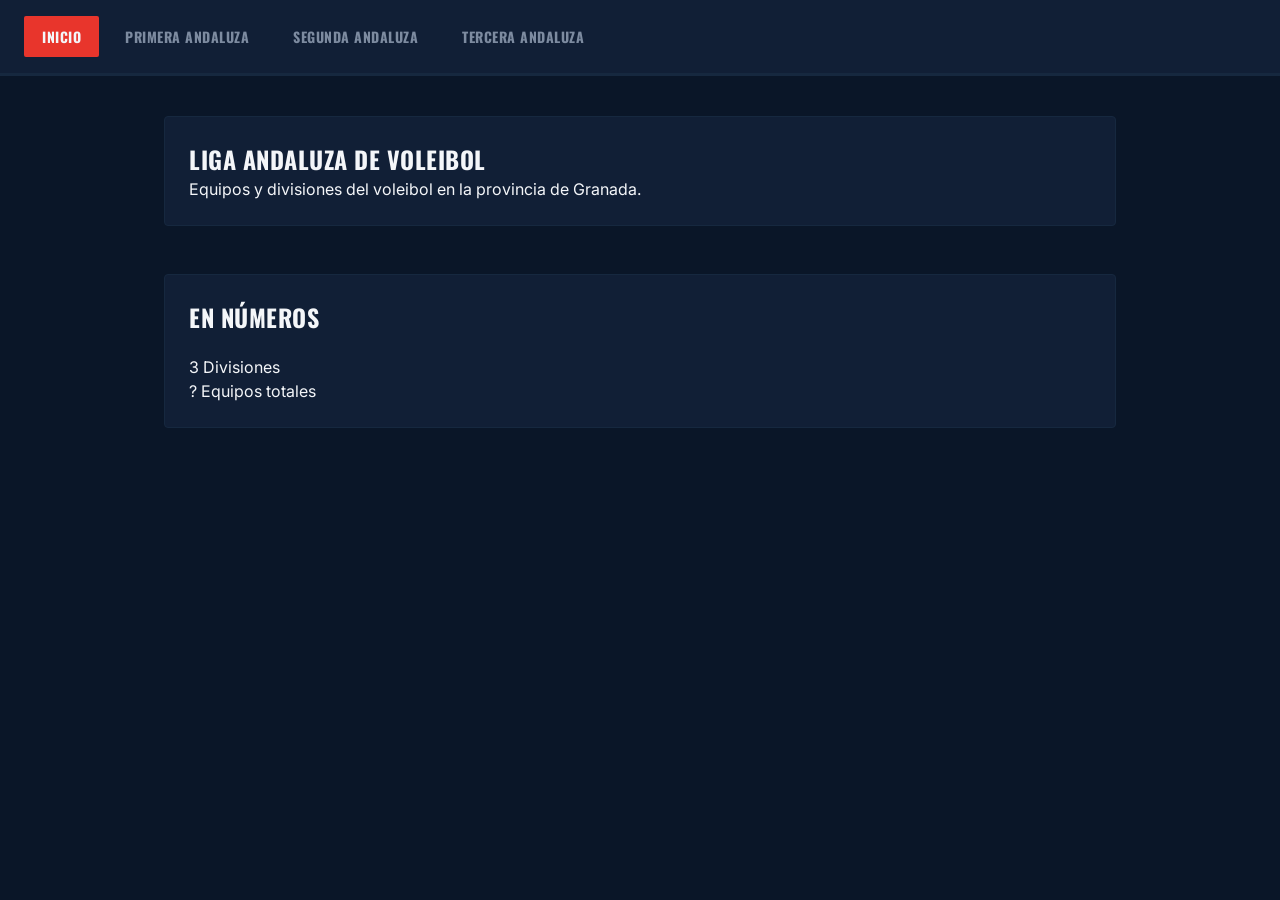
==== index.html @ 23685a04 "Primera versión de la web de la Liga Andaluza de Voleibol" ====
<!DOCTYPE html>
<html lang="es">
    <head>
        <title>Liga Andaluza de Voleibol Granada</title>
        <meta charset="UTF-8">
        <meta name="viewport" content="width=device-width, initial-scale=1.0">
        <link rel="preconnect" href="https://fonts.googleapis.com">
        <link href="https://fonts.googleapis.com/css2?family=Oswald:wght@700&family=Inter:wght@400;500&display=swap" rel="stylesheet">
        <link rel="stylesheet" href="./estilo.css">
    </head>
    <body>
        <header>
            <nav>
                <a href="index.html" class="activo">Inicio</a>
                <a href="primera.html">Primera Andaluza</a>
                <a href="segunda.html">Segunda Andaluza</a>
                <a href="tercera.html">Tercera Andaluza</a>
            </nav>
        </header>
        <main>
            <section id="bienvenida">
                <h1>Liga Andaluza de Voleibol</h1>
                <p>Equipos y divisiones del voleibol en la provincia de Granada.</p>
            </section>

            <section id="resumen">
                <h2>En números</h2>
                <div class="stats">
                    <div class="stat">
                        <span class="numero">3</span>
                        <span class="etiqueta">Divisiones</span>
                    </div>
                    <div class="stat">
                        <span class="numero">?</span>
                        <span class="etiqueta">Equipos totales</span>
                    </div>
                </div>
            </section>
        </main>
    </body>
</html>
---- estilo.css ----
/* VARIABLES DE COLOR */
:root {
    --fondo: #0a1628;
    --panel: #111f36;
    --franja: #16283f;
    --rojo: #e8352c;
    --texto: #f4f6f9;
    --texto-secundario: #7d8ba0;
}

/* RESPINSIVE */
@media (max-width: 700px) {
    /* estas reglas solo se aplican si la ventana mide 700px o menos */
}

@media (max-width: 480px) {
    nav {
        padding: 10px 12px;
        gap: 2px;
    }

    nav a {
        font-size: 11px;
        padding: 8px 10px;
        letter-spacing: 0;
    }
}

@media (max-width: 480px) {
    nav {
        padding: 10px 12px;
        gap: 2px;
    }

    nav a {
        font-size: 11px;
        padding: 8px 10px;
        letter-spacing: 0;
    }

    .grupos {
        flex-direction: column;
    }
}

/* RESETEO BÁSICO */
* {
    box-sizing: border-box;
    margin: 0;
    padding: 0;
}

/* ESTILOS GLOBALES */
body {
    background-color: var(--fondo);
    color: var(--texto);
    font-family: 'Inter', sans-serif;
    line-height: 1.5;
}

h1, h2, h3 {
    font-family: 'Oswald', sans-serif;
    font-weight: 700;
    text-transform: uppercase;
    letter-spacing: 0.5px;
}

/* CABECERA Y NAVEGACIÓN */
header {
    background-color: var(--panel);
    border-bottom: 3px solid var(--franja);
    position: sticky;
    top: 0;
}

nav {
    display: flex;
    gap: 8px;
    padding: 16px 24px;
}

nav a {
    color: var(--texto-secundario);
    text-decoration: none;
    font-family: 'Oswald', sans-serif;
    font-weight: 700;
    text-transform: uppercase;
    font-size: 14px;
    letter-spacing: 0.5px;
    padding: 10px 18px;
    border-radius: 2px;
    transition: color 0.2s, background-color 0.2s;
}

nav a:hover {
    color: var(--texto);
    background-color: var(--franja);
}

nav a.activo {
    color: var(--texto);
    background-color: var(--rojo);
}

/* CONTENIDO PRINCIPAL */
main {
    max-width: 1000px;
    margin: 0 auto;
    padding: 40px 24px;
}

/* SECCIONES (Primera / Segunda / Tercera Andaluza) */
section {
    background-color: var(--panel);
    border: 1px solid var(--franja);
    border-radius: 4px;
    padding: 24px;
    margin-bottom: 48px;
}

section h2 {
    margin-bottom: 20px;
}

/* GRUPOS (Masculino / Femenino) */
.grupo {
    margin-bottom: 24px;
}

.grupo h3 {
    color: var(--rojo);
    font-size: 16px;
    margin-bottom: 12px;
}

.grupo ul {
    list-style: none;
    display: grid;
    grid-template-columns: repeat(auto-fill, minmax(160px, 1fr));
    gap: 10px;
}

/* TARJETAS DE EQUIPO */
.equipo {
    background-color: var(--franja);
    padding: 12px 14px;
    border-radius: 3px;
    font-size: 14px;
    font-weight: 500;
}

.grupos {
    display: flex;
    gap: 24px;
}

.grupo {
    flex: 1;
}
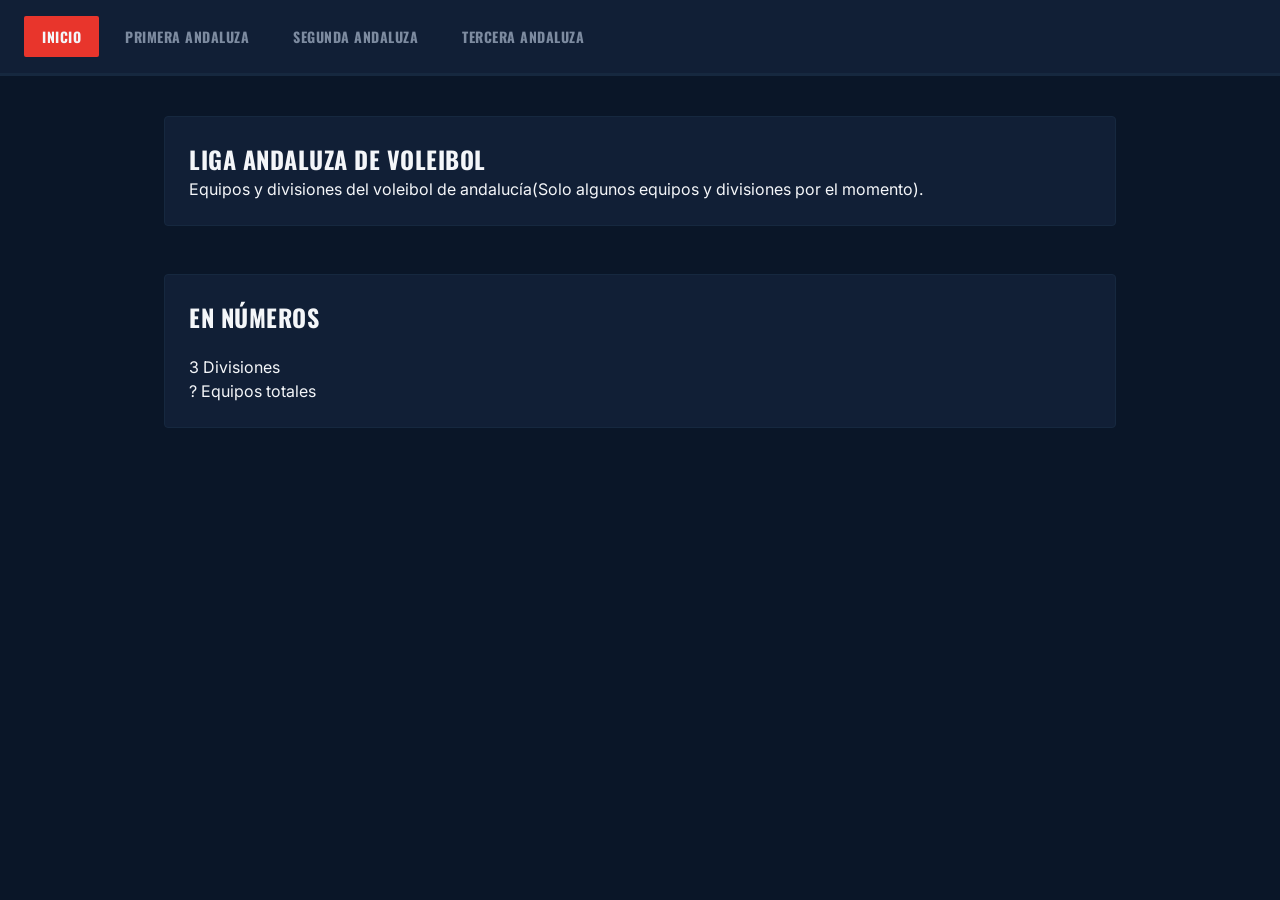
==== commit 791c8d21: "Meter equipos" ====
--- a/index.html
+++ b/index.html
@@ -20,7 +20,7 @@
         <main>
             <section id="bienvenida">
                 <h1>Liga Andaluza de Voleibol</h1>
-                <p>Equipos y divisiones del voleibol en la provincia de Granada.</p>
+                <p>Equipos y divisiones del voleibol de andalucía(Solo algunos equipos y divisiones por el momento).</p>
             </section>
 
             <section id="resumen">
